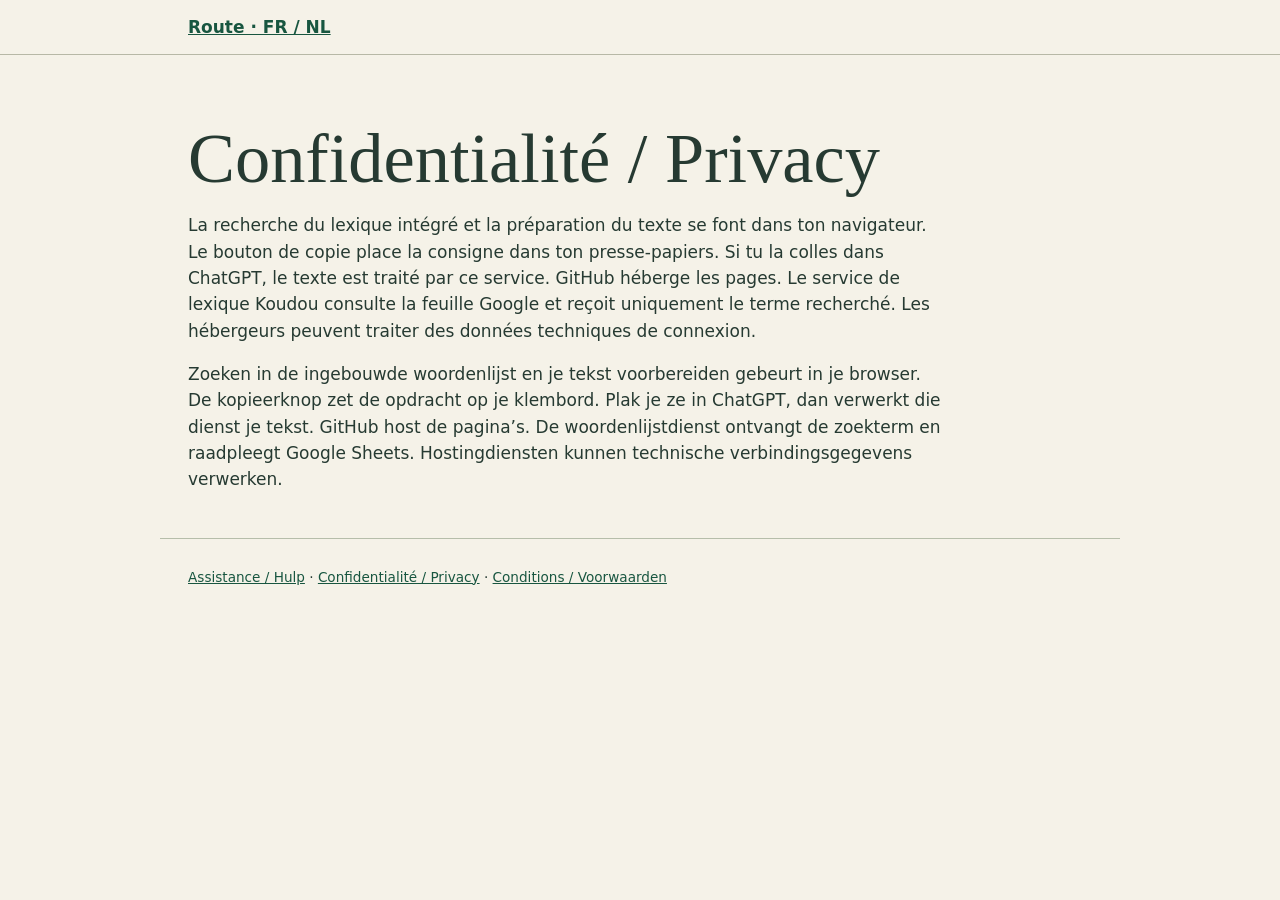
==== confidentialite.html @ de27641d "Add files via upload" ====
<!doctype html><html lang="fr"><meta charset="utf-8"><meta name="viewport" content="width=device-width,initial-scale=1"><title>Confidentialité / Privacy | Route</title><link rel="stylesheet" href="style.css"><header><a href="index.html">Route · FR / NL</a></header><main><h1>Confidentialité / Privacy</h1><p>La recherche du lexique intégré et la préparation du texte se font dans ton navigateur. Le bouton de copie place la consigne dans ton presse-papiers. Si tu la colles dans ChatGPT, le texte est traité par ce service. GitHub héberge les pages. Le service de lexique Koudou consulte la feuille Google et reçoit uniquement le terme recherché. Les hébergeurs peuvent traiter des données techniques de connexion.</p><p lang="nl">Zoeken in de ingebouwde woordenlijst en je tekst voorbereiden gebeurt in je browser. De kopieerknop zet de opdracht op je klembord. Plak je ze in ChatGPT, dan verwerkt die dienst je tekst. GitHub host de pagina’s. De woordenlijstdienst ontvangt de zoekterm en raadpleegt Google Sheets. Hostingdiensten kunnen technische verbindingsgegevens verwerken.</p></main><footer><a href="support.html">Assistance / Hulp</a> · <a href="confidentialite.html">Confidentialité / Privacy</a> · <a href="conditions.html">Conditions / Voorwaarden</a></footer></html>
---- style.css ----
*{box-sizing:border-box}body{margin:0;background:#f5f2e8;color:#263a32;font:17px/1.55 system-ui,sans-serif}main,footer{max-width:960px;margin:auto;padding:28px}header{border-bottom:1px solid #b7b8a6;padding:14px max(28px,calc((100vw - 904px)/2));color:#6d3620;font-weight:700}a{color:#185640}h1{font:clamp(2.3rem,6vw,4.4rem)/1.04 Georgia,serif;margin:.55em 0 .15em}h2{font:1.55rem Georgia,serif}p{max-width:70ch}.nl,small{color:#53645a}nav{display:grid;grid-template-columns:repeat(auto-fit,minmax(240px,1fr));gap:14px;margin:28px 0}.card{padding:22px;border:1px solid #b6beaa;border-radius:8px;background:#fffdf7;text-decoration:none}.card:first-child{background:#204536;color:white}.card:first-child small{color:#e5ebde}.card strong,.card small{display:block}.card strong{font:1.45rem Georgia,serif}.card:hover{outline:2px solid #63725a}footer{border-top:1px solid #b6beaa;font-size:.85rem}textarea,input,select,button{font:inherit;padding:10px;max-width:100%}textarea{display:block;width:100%;min-height:140px;margin:8px 0}button{background:#204536;color:white;border:0;border-radius:4px;cursor:pointer}dt{font-weight:bold}dd{margin-bottom:10px}
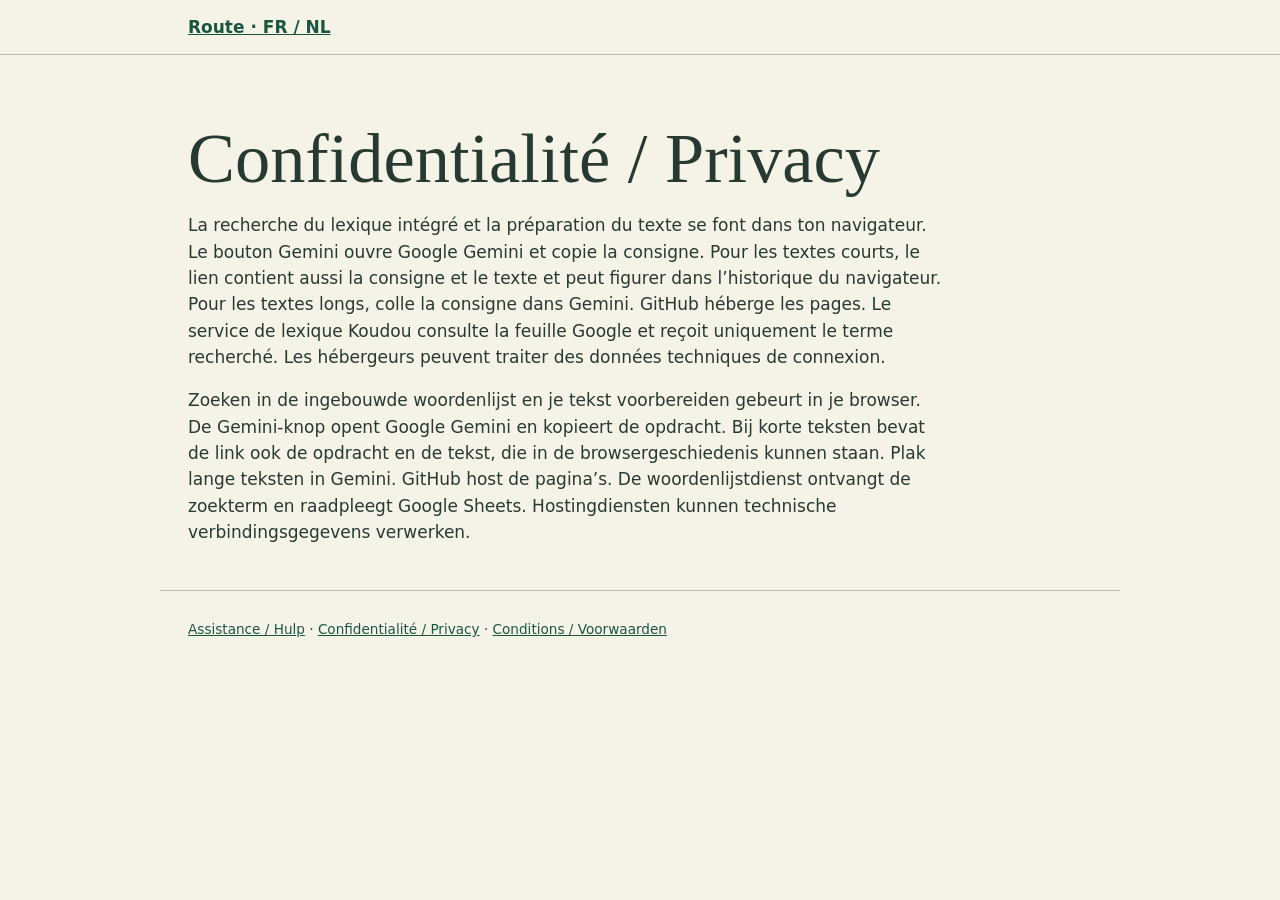
==== commit bdae556e: "Add files via upload" ====
--- a/confidentialite.html
+++ b/confidentialite.html
@@ -1 +1 @@
-<!doctype html><html lang="fr"><meta charset="utf-8"><meta name="viewport" content="width=device-width,initial-scale=1"><title>Confidentialité / Privacy | Route</title><link rel="stylesheet" href="style.css"><header><a href="index.html">Route · FR / NL</a></header><main><h1>Confidentialité / Privacy</h1><p>La recherche du lexique intégré et la préparation du texte se font dans ton navigateur. Le bouton de copie place la consigne dans ton presse-papiers. Si tu la colles dans ChatGPT, le texte est traité par ce service. GitHub héberge les pages. Le service de lexique Koudou consulte la feuille Google et reçoit uniquement le terme recherché. Les hébergeurs peuvent traiter des données techniques de connexion.</p><p lang="nl">Zoeken in de ingebouwde woordenlijst en je tekst voorbereiden gebeurt in je browser. De kopieerknop zet de opdracht op je klembord. Plak je ze in ChatGPT, dan verwerkt die dienst je tekst. GitHub host de pagina’s. De woordenlijstdienst ontvangt de zoekterm en raadpleegt Google Sheets. Hostingdiensten kunnen technische verbindingsgegevens verwerken.</p></main><footer><a href="support.html">Assistance / Hulp</a> · <a href="confidentialite.html">Confidentialité / Privacy</a> · <a href="conditions.html">Conditions / Voorwaarden</a></footer></html>+<!doctype html><html lang="fr"><meta charset="utf-8"><meta name="viewport" content="width=device-width,initial-scale=1"><title>Confidentialité / Privacy | Route</title><link rel="stylesheet" href="style.css"><header><a href="index.html">Route · FR / NL</a></header><main><h1>Confidentialité / Privacy</h1><p>La recherche du lexique intégré et la préparation du texte se font dans ton navigateur. Le bouton Gemini ouvre Google Gemini et copie la consigne. Pour les textes courts, le lien contient aussi la consigne et le texte et peut figurer dans l’historique du navigateur. Pour les textes longs, colle la consigne dans Gemini. GitHub héberge les pages. Le service de lexique Koudou consulte la feuille Google et reçoit uniquement le terme recherché. Les hébergeurs peuvent traiter des données techniques de connexion.</p><p lang="nl">Zoeken in de ingebouwde woordenlijst en je tekst voorbereiden gebeurt in je browser. De Gemini-knop opent Google Gemini en kopieert de opdracht. Bij korte teksten bevat de link ook de opdracht en de tekst, die in de browsergeschiedenis kunnen staan. Plak lange teksten in Gemini. GitHub host de pagina’s. De woordenlijstdienst ontvangt de zoekterm en raadpleegt Google Sheets. Hostingdiensten kunnen technische verbindingsgegevens verwerken.</p></main><footer><a href="support.html">Assistance / Hulp</a> · <a href="confidentialite.html">Confidentialité / Privacy</a> · <a href="conditions.html">Conditions / Voorwaarden</a></footer></html>
--- a/style.css
+++ b/style.css
@@ -1 +1,2 @@
-*{box-sizing:border-box}body{margin:0;background:#f5f2e8;color:#263a32;font:17px/1.55 system-ui,sans-serif}main,footer{max-width:960px;margin:auto;padding:28px}header{border-bottom:1px solid #b7b8a6;padding:14px max(28px,calc((100vw - 904px)/2));color:#6d3620;font-weight:700}a{color:#185640}h1{font:clamp(2.3rem,6vw,4.4rem)/1.04 Georgia,serif;margin:.55em 0 .15em}h2{font:1.55rem Georgia,serif}p{max-width:70ch}.nl,small{color:#53645a}nav{display:grid;grid-template-columns:repeat(auto-fit,minmax(240px,1fr));gap:14px;margin:28px 0}.card{padding:22px;border:1px solid #b6beaa;border-radius:8px;background:#fffdf7;text-decoration:none}.card:first-child{background:#204536;color:white}.card:first-child small{color:#e5ebde}.card strong,.card small{display:block}.card strong{font:1.45rem Georgia,serif}.card:hover{outline:2px solid #63725a}footer{border-top:1px solid #b6beaa;font-size:.85rem}textarea,input,select,button{font:inherit;padding:10px;max-width:100%}textarea{display:block;width:100%;min-height:140px;margin:8px 0}button{background:#204536;color:white;border:0;border-radius:4px;cursor:pointer}dt{font-weight:bold}dd{margin-bottom:10px}+*{box-sizing:border-box}body{margin:0;background:#f5f2e8;color:#263a32;font:17px/1.55 system-ui,sans-serif}main,footer{max-width:960px;margin:auto;padding:28px}header{border-bottom:1px solid #b7b8a6;padding:14px max(28px,calc((100vw - 904px)/2));color:#6d3620;font-weight:700}a{color:#185640}h1{font:clamp(2.3rem,6vw,4.4rem)/1.04 Georgia,serif;margin:.55em 0 .15em}h2{font:1.55rem Georgia,serif}p{max-width:70ch}.nl,small{color:#53645a}nav{display:grid;grid-template-columns:repeat(auto-fit,minmax(240px,1fr));gap:14px;margin:28px 0}.card{padding:22px;border:1px solid #b6beaa;border-radius:8px;background:#fffdf7;text-decoration:none}.card:first-child{background:#204536;color:white}.card:first-child small{color:#e5ebde}.card strong,.card small{display:block}.card strong{font:1.45rem Georgia,serif}.card:hover{outline:2px solid #63725a}footer{border-top:1px solid #b6beaa;font-size:.85rem}textarea,input,select,button{font:inherit;padding:10px;max-width:100%}textarea{display:block;width:100%;min-height:140px;margin:8px 0}button{background:#204536;color:white;border:0;border-radius:4px;cursor:pointer}dt{font-weight:bold}dd{margin-bottom:10px}
+[hidden]{display:none!important}
